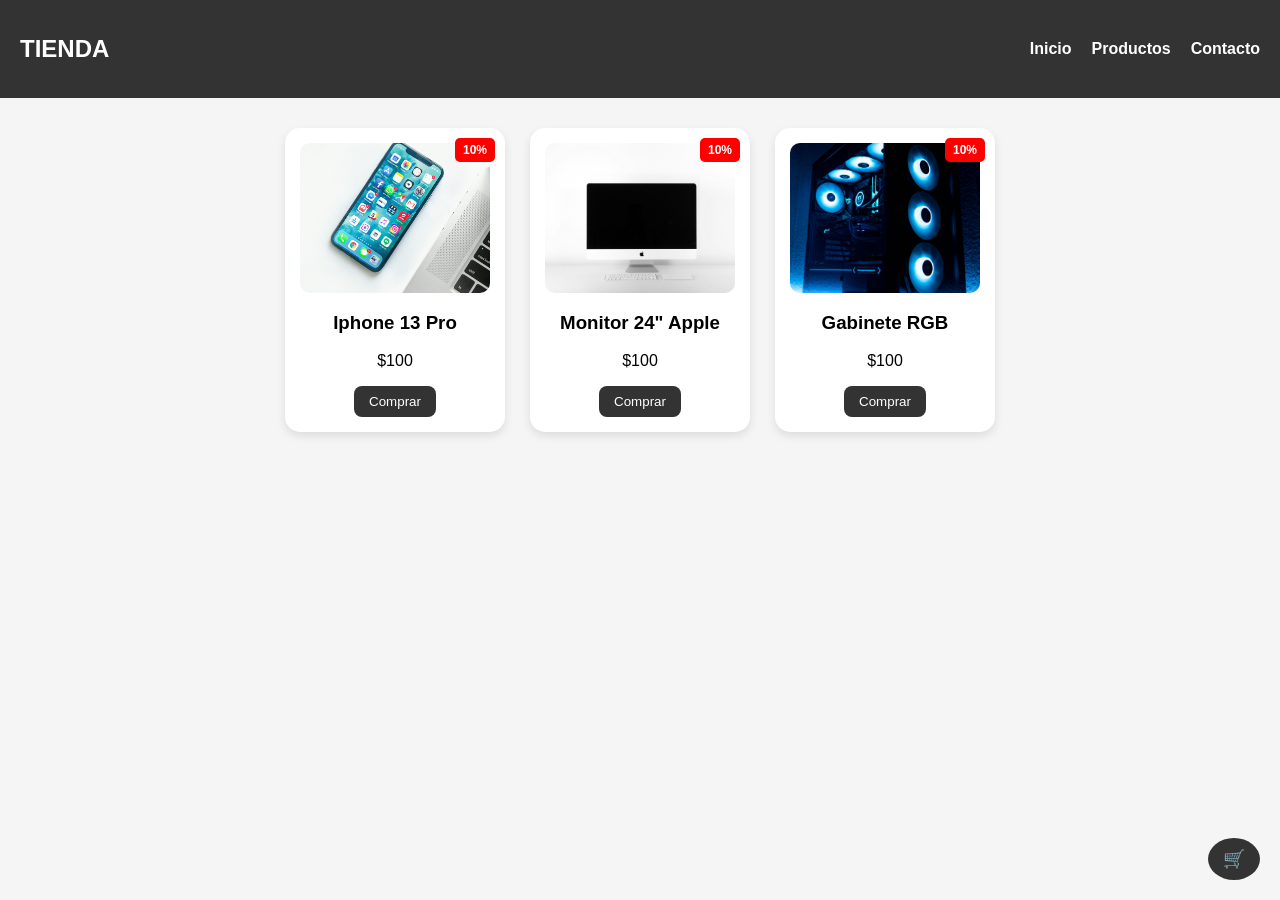
==== index.html @ 05bfef4b "Primer commit" ====
<!DOCTYPE html>
<html lang="es">
<head>
    <meta charset="UTF-8">
    <meta name="viewport" content="width=device-width, initial-scale=1.0">
    <title>TIENDA</title>
    <link rel="stylesheet" href="style.css">
</head>
<body>

<header class="nav">
    <h2>TIENDA</h2>
    <nav>
        <a href="#">Inicio</a>
        <a href="#">Productos</a>
        <a href="#">Contacto</a>
    </nav>
</header>

<main class="productos">

    <div class="card">
        <span class="etiqueta">10%</span>
        <img src="img/photo-1511707171634-5f897ff02aa9.jpg" alt="celular">
        <h3>Iphone 13 Pro </h3>
        <p>$100</p>
        <button>Comprar</button>
    </div>

    <div class="card">
        <span class="etiqueta">10%</span>
        <img src="img/photo-1527443224154-c4a3942d3acf.jpg" alt="monitor">
        <h3>Monitor 24" Apple </h3>
        <p>$100</p>
        <button>Comprar</button>
    </div>

    <div class="card">
        <span class="etiqueta">10%</span>
        <img src="img/photo-1587202372775-e229f172b9d7.jpg" alt="gabinete">
        <h3>Gabinete RGB </h3>
        <p>$100</p>
        <button>Comprar</button>
    </div>

</main>

<button class="flotante">🛒</button>

</body>
</html>
---- style.css ----
body{
    font-family: Arial, Helvetica, sans-serif;
    margin: 0;
    background-color: #f5f5f5;
}

*{
    box-sizing: border-box;
}

/* NAV */
.nav{
    background-color: #333;
    color: white;
    display: flex;
    justify-content: space-between;
    align-items: center;
    padding: 15px 20px;
}

.nav nav{
    display: flex;
    gap: 20px;
}

.nav a{
    color: white;
    text-decoration: none;
    font-weight: bold;
}

/* CONTENEDOR PRODUCTOS */
.productos{
    display: flex;
    justify-content: center;
    flex-wrap: wrap;
    gap: 25px;
    padding: 30px;
}

/* TARJETAS */
.card{
    position: relative;
    width: 220px;
    background-color: white;
    border-radius: 15px; /* 🔥 bordes redondeados */
    box-shadow: 0 4px 10px rgba(0,0,0,0.1); /* 🔥 mejor que borde feo */
    padding: 15px;
    text-align: center;
    overflow: hidden;
    transition: transform 0.2s;
}

.card:hover{
    transform: scale(1.05);
}

/* IMAGEN */
.card img{
    width: 100%;
    height: 150px;
    object-fit: cover;
    display: block;
    margin-bottom: 10px;
    border-radius: 10px;
}

/* ETIQUETA */
.etiqueta{
    position: absolute;
    top: 10px;
    right: 10px;
    background-color: red;
    color: white;
    padding: 5px 8px;
    font-size: 12px;
    font-weight: bold;
    border-radius: 5px;
}

/* BOTON */
button{
    background-color: #333;
    color: white;
    border: none;
    padding: 8px 15px;
    border-radius: 8px;
    cursor: pointer;
}

button:hover{
    background-color: #05e2cf;
}

/* BOTON FLOTANTE CARRITO  */
.flotante{
    position: fixed;
    bottom: 20px;
    right: 20px;
    background-color: #333;
    color: rgb(3, 3, 3);
    border: none;
    padding: 10px 15px;
    border-radius: 50%;
    font-size: 18px;
    cursor: pointer;
}
/* HOVER efecto (inicio, producto y contacto).*/
.nav a:hover{
    color: #00fff7;
}
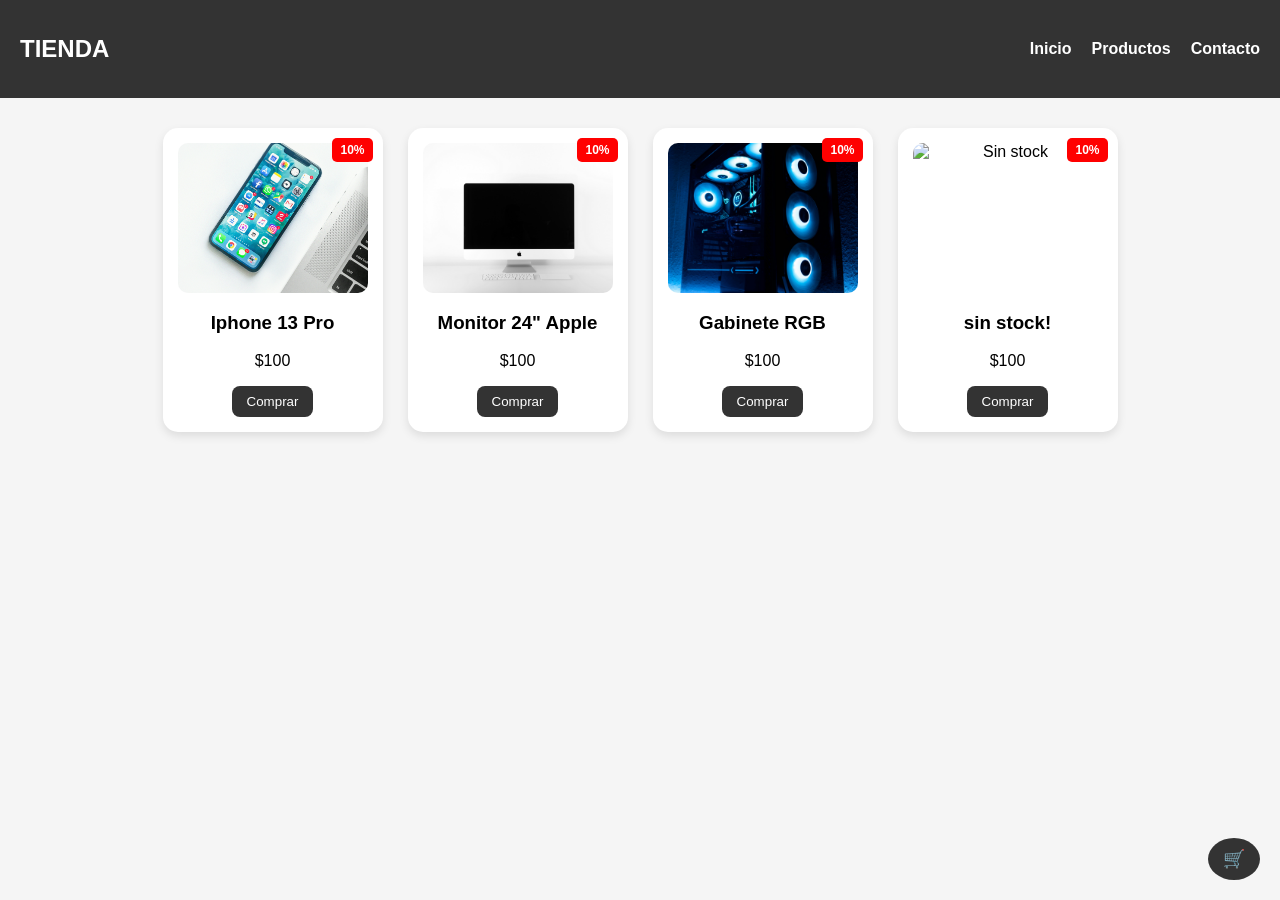
==== commit cadf3321: "Feat: Pagina-CSS base" ====
--- a/index.html
+++ b/index.html
@@ -42,7 +42,13 @@
         <p>$100</p>
         <button>Comprar</button>
     </div>
-
+    <div class="card">
+        <span class="etiqueta">10%</span>
+        <img src="" alt="Sin stock">
+        <h3>sin stock! </h3>
+        <p>$100</p>
+        <button>Comprar</button>
+    </div>
 </main>
 
 <button class="flotante">🛒</button>
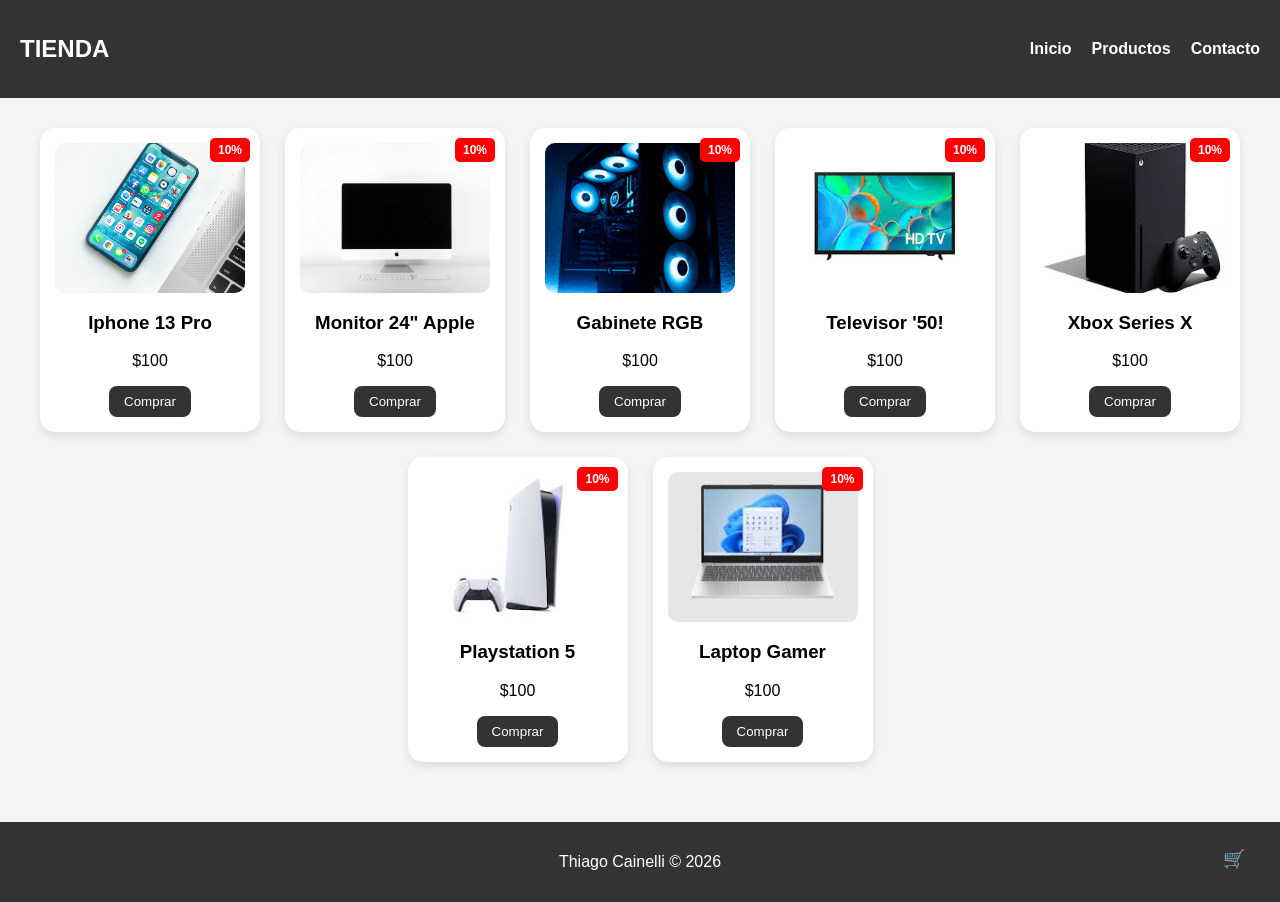
==== commit db6bd32e: "feat: "Se agregaron nuevas publicaciones de ejemplo como tambien un footer de copyright" Co-authored" ====
--- a/index.html
+++ b/index.html
@@ -44,13 +44,42 @@
     </div>
     <div class="card">
         <span class="etiqueta">10%</span>
-        <img src="" alt="Sin stock">
-        <h3>sin stock! </h3>
+        <img src="img/images.jpg" alt="Televisor">
+        <h3>Televisor '50! </h3>
         <p>$100</p>
         <button>Comprar</button>
     </div>
+    </div>
+    <div class="card">
+        <span class="etiqueta">10%</span>
+        <img src="img/xbox.jpg" alt="Xbox Series X">
+        <h3>Xbox Series X </h3>
+        <p>$100</p>
+        <button>Comprar</button>
+    </div>
+
+    </div>
+        <div class="card">
+            <span class="etiqueta">10%</span>
+            <img src="img/ps5.jpg" alt="Playstation 5">
+            <h3>Playstation 5 </h3>
+            <p>$100</p>
+            <button>Comprar</button>
+ </div>
+
+    <div class="card">
+        <span class="etiqueta">10%</span>
+        <img src="img/laptop.jpg" alt="Laptop">
+        <h3>Laptop Gamer </h3>
+        <p>$100</p>
+        <button>Comprar</button>
+
+    </div>
 </main>
 
+<div class ="footer">
+    <p>Thiago Cainelli © 2026</p>
+ </div>
 <button class="flotante">🛒</button>
 
 </body>
--- a/style.css
+++ b/style.css
@@ -109,3 +109,11 @@
 .nav a:hover{
     color: #00fff7;
 }
+
+.footer{
+    background-color: #333;
+    color: white;
+    text-align: center;
+    padding: 15px 0;
+    margin-top: 30px;
+}
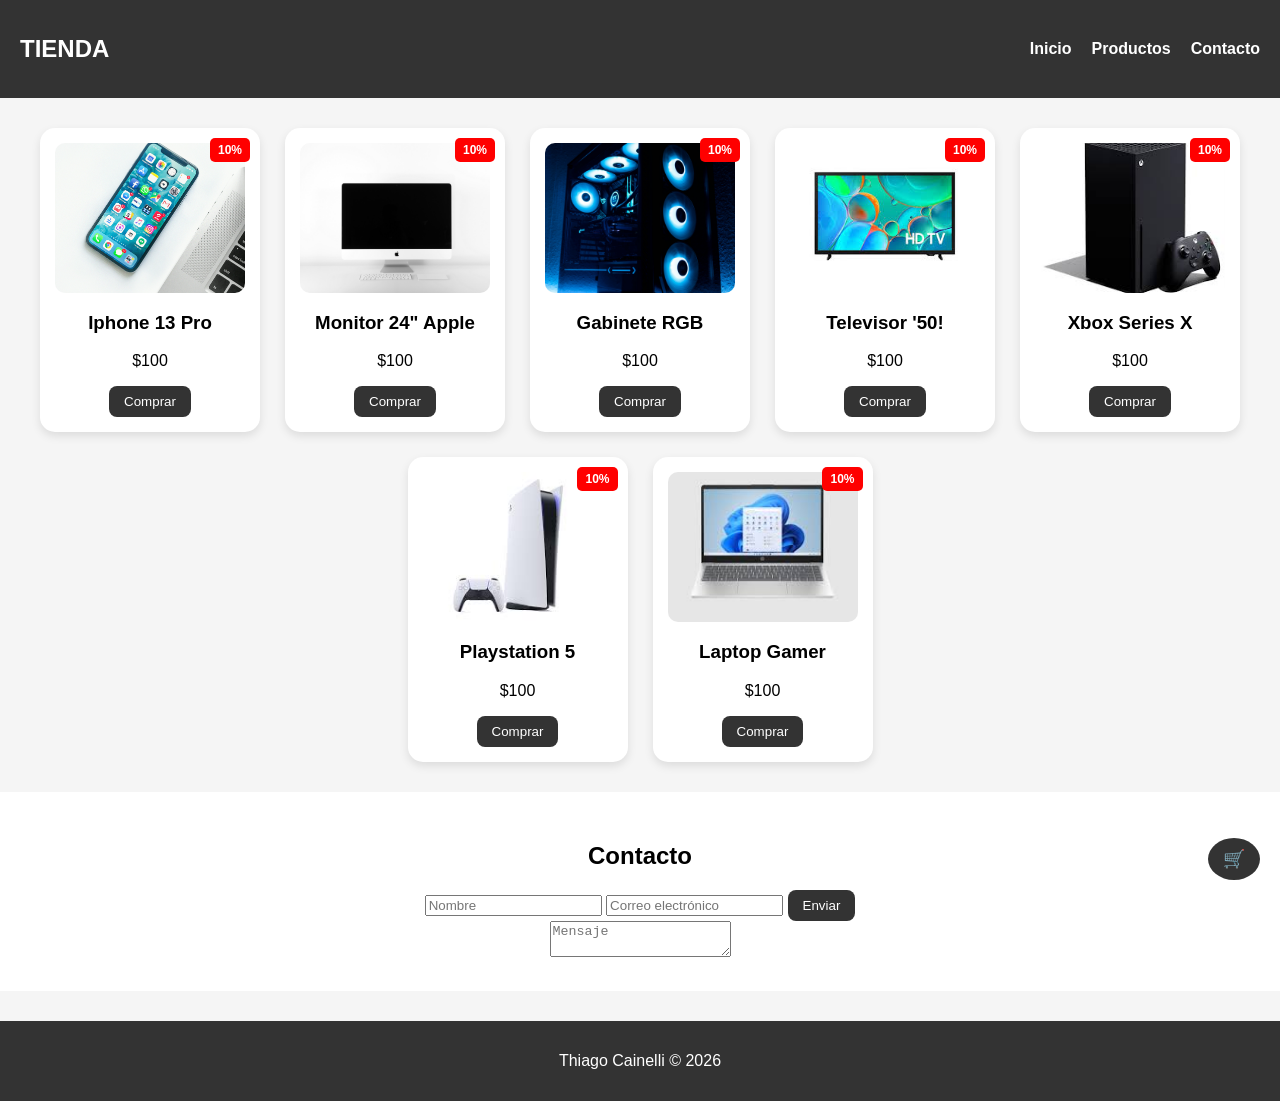
==== commit 09fab789: "feat: "Se fixearon y se agregaron apartados para la pagina" Co-authored-by: Copilot <copilot@github." ====
--- a/index.html
+++ b/index.html
@@ -13,7 +13,7 @@
     <nav>
         <a href="#">Inicio</a>
         <a href="#">Productos</a>
-        <a href="#">Contacto</a>
+        <a href="#contacto">Contacto</a>
     </nav>
 </header>
 
@@ -42,6 +42,7 @@
         <p>$100</p>
         <button>Comprar</button>
     </div>
+
     <div class="card">
         <span class="etiqueta">10%</span>
         <img src="img/images.jpg" alt="Televisor">
@@ -49,7 +50,8 @@
         <p>$100</p>
         <button>Comprar</button>
     </div>
-    </div>
+
+    
     <div class="card">
         <span class="etiqueta">10%</span>
         <img src="img/xbox.jpg" alt="Xbox Series X">
@@ -58,29 +60,46 @@
         <button>Comprar</button>
     </div>
 
+    
+    <div class="card">
+     <span class="etiqueta">10%</span>
+     <img src="img/ps5.jpg" alt="Playstation 5">
+     <h3>Playstation 5 </h3>
+     <p>$100</p>
+     <button>Comprar</button>
     </div>
-        <div class="card">
+
+    <div class="card">
             <span class="etiqueta">10%</span>
-            <img src="img/ps5.jpg" alt="Playstation 5">
-            <h3>Playstation 5 </h3>
+            <img src="img/laptop.jpg" alt="Laptop">
+            <h3>Laptop Gamer </h3>
             <p>$100</p>
             <button>Comprar</button>
- </div>
+    </div>
 
-    <div class="card">
-        <span class="etiqueta">10%</span>
-        <img src="img/laptop.jpg" alt="Laptop">
-        <h3>Laptop Gamer </h3>
-        <p>$100</p>
-        <button>Comprar</button>
-
-    </div>
 </main>
 
-<div class ="footer">
-    <p>Thiago Cainelli © 2026</p>
- </div>
+<div class="seccion-contacto">
+    <!-- Seccion contacto -->
+    <section id = "contacto">
+            <h2>Contacto</h2>
+            <form>
+                <input type="text" placeholder="Nombre" required>
+                <input type="email" placeholder="Correo electrónico" required>
+                <button type="submit">Enviar</button>
+            </form>
+            <textarea placeholder="Mensaje" required></textarea>
+        </section>
+</div>
+
+    <div class ="footer">
+        <p>Thiago Cainelli © 2026</p>
+    </div>
+
+
 <button class="flotante">🛒</button>
+
+
 
 </body>
 </html>
--- a/style.css
+++ b/style.css
@@ -116,4 +116,10 @@
     text-align: center;
     padding: 15px 0;
     margin-top: 30px;
+}
+
+.seccion-contacto{
+    background-color: #fff;
+    padding: 30px;
+    text-align: center;
 }
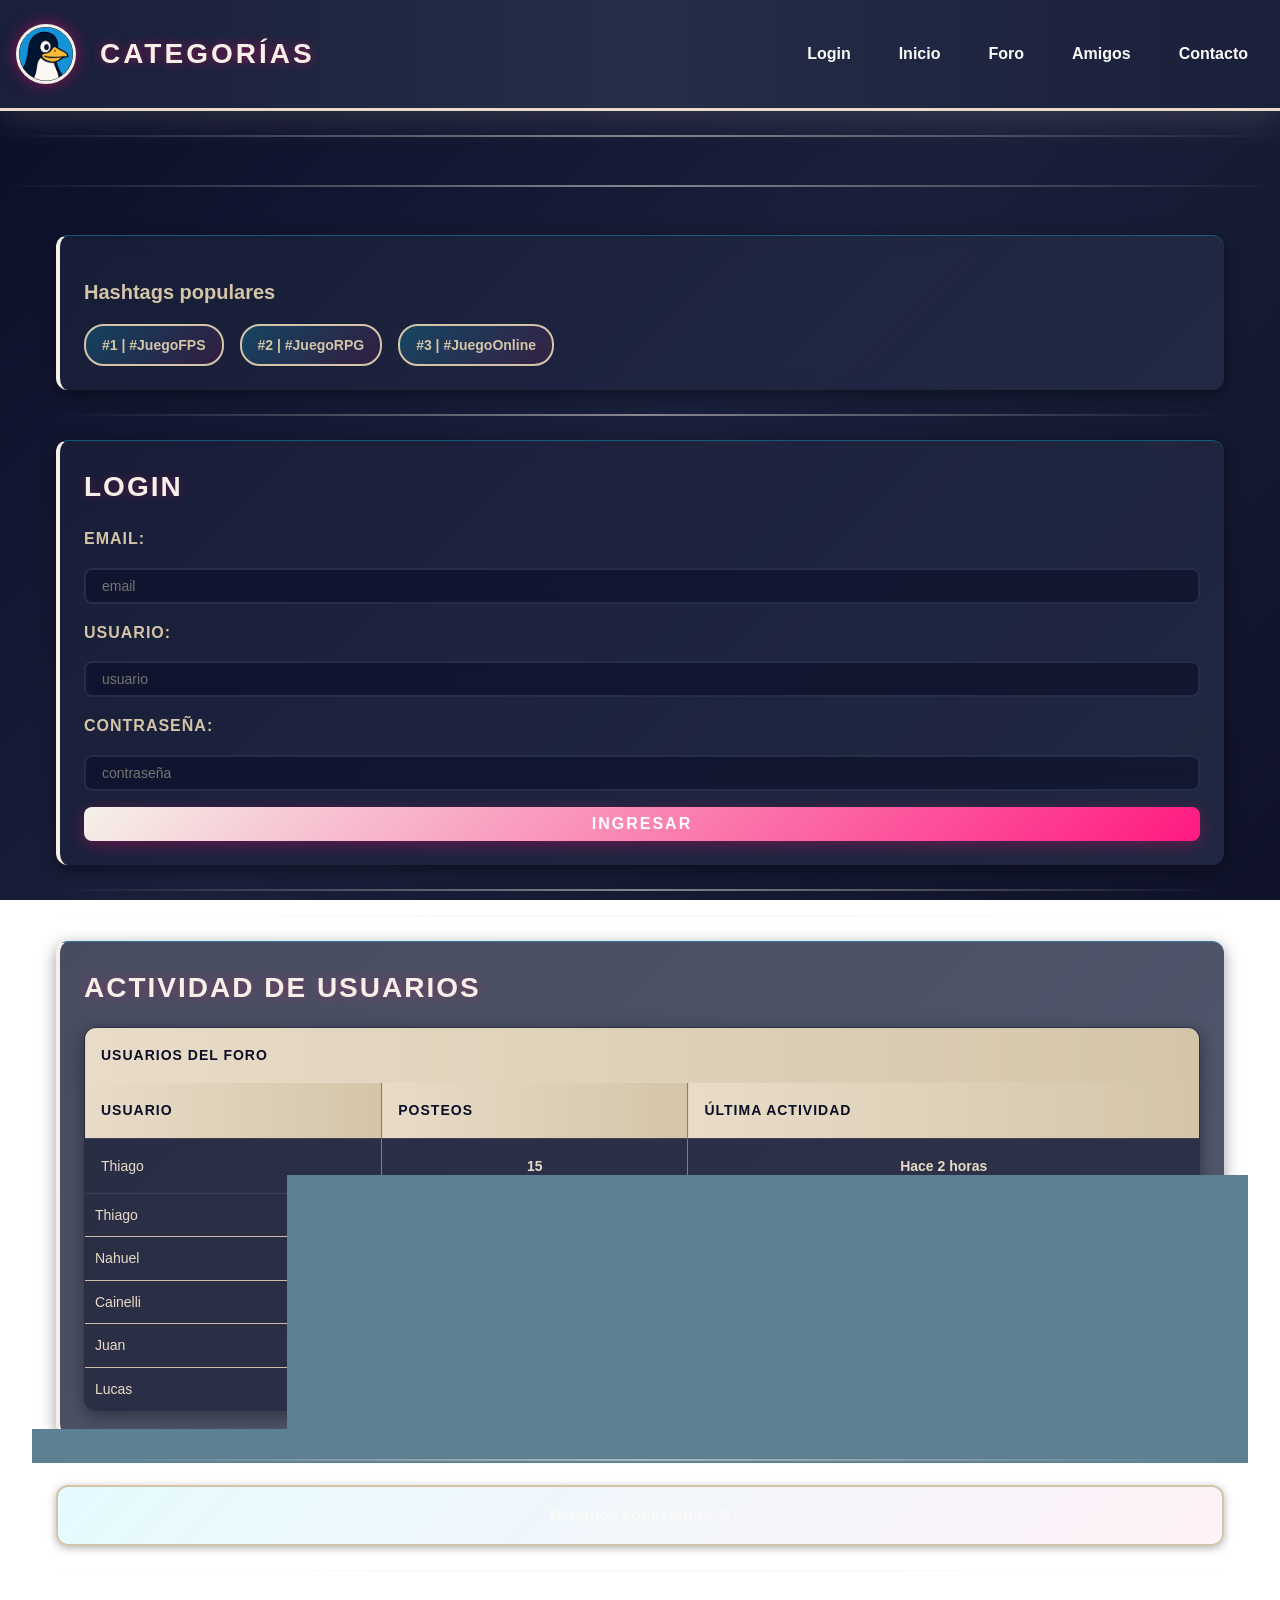
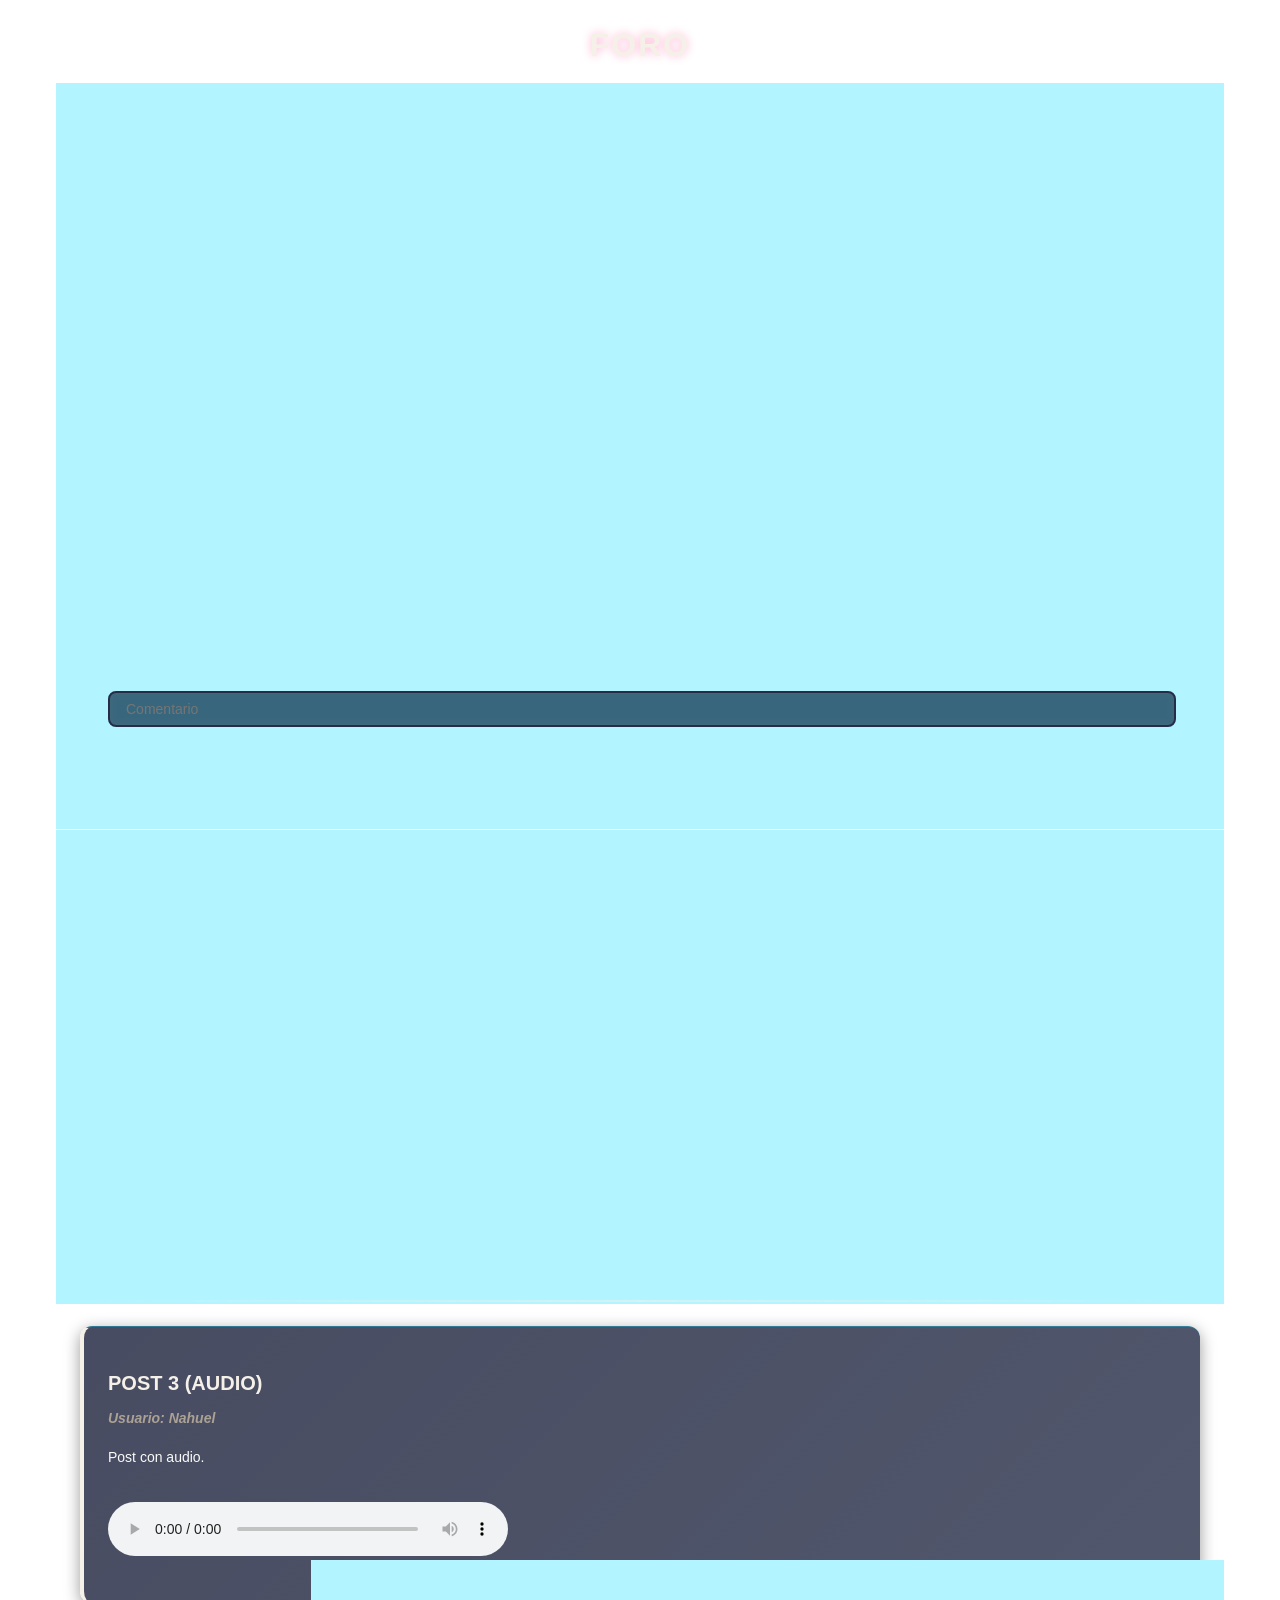
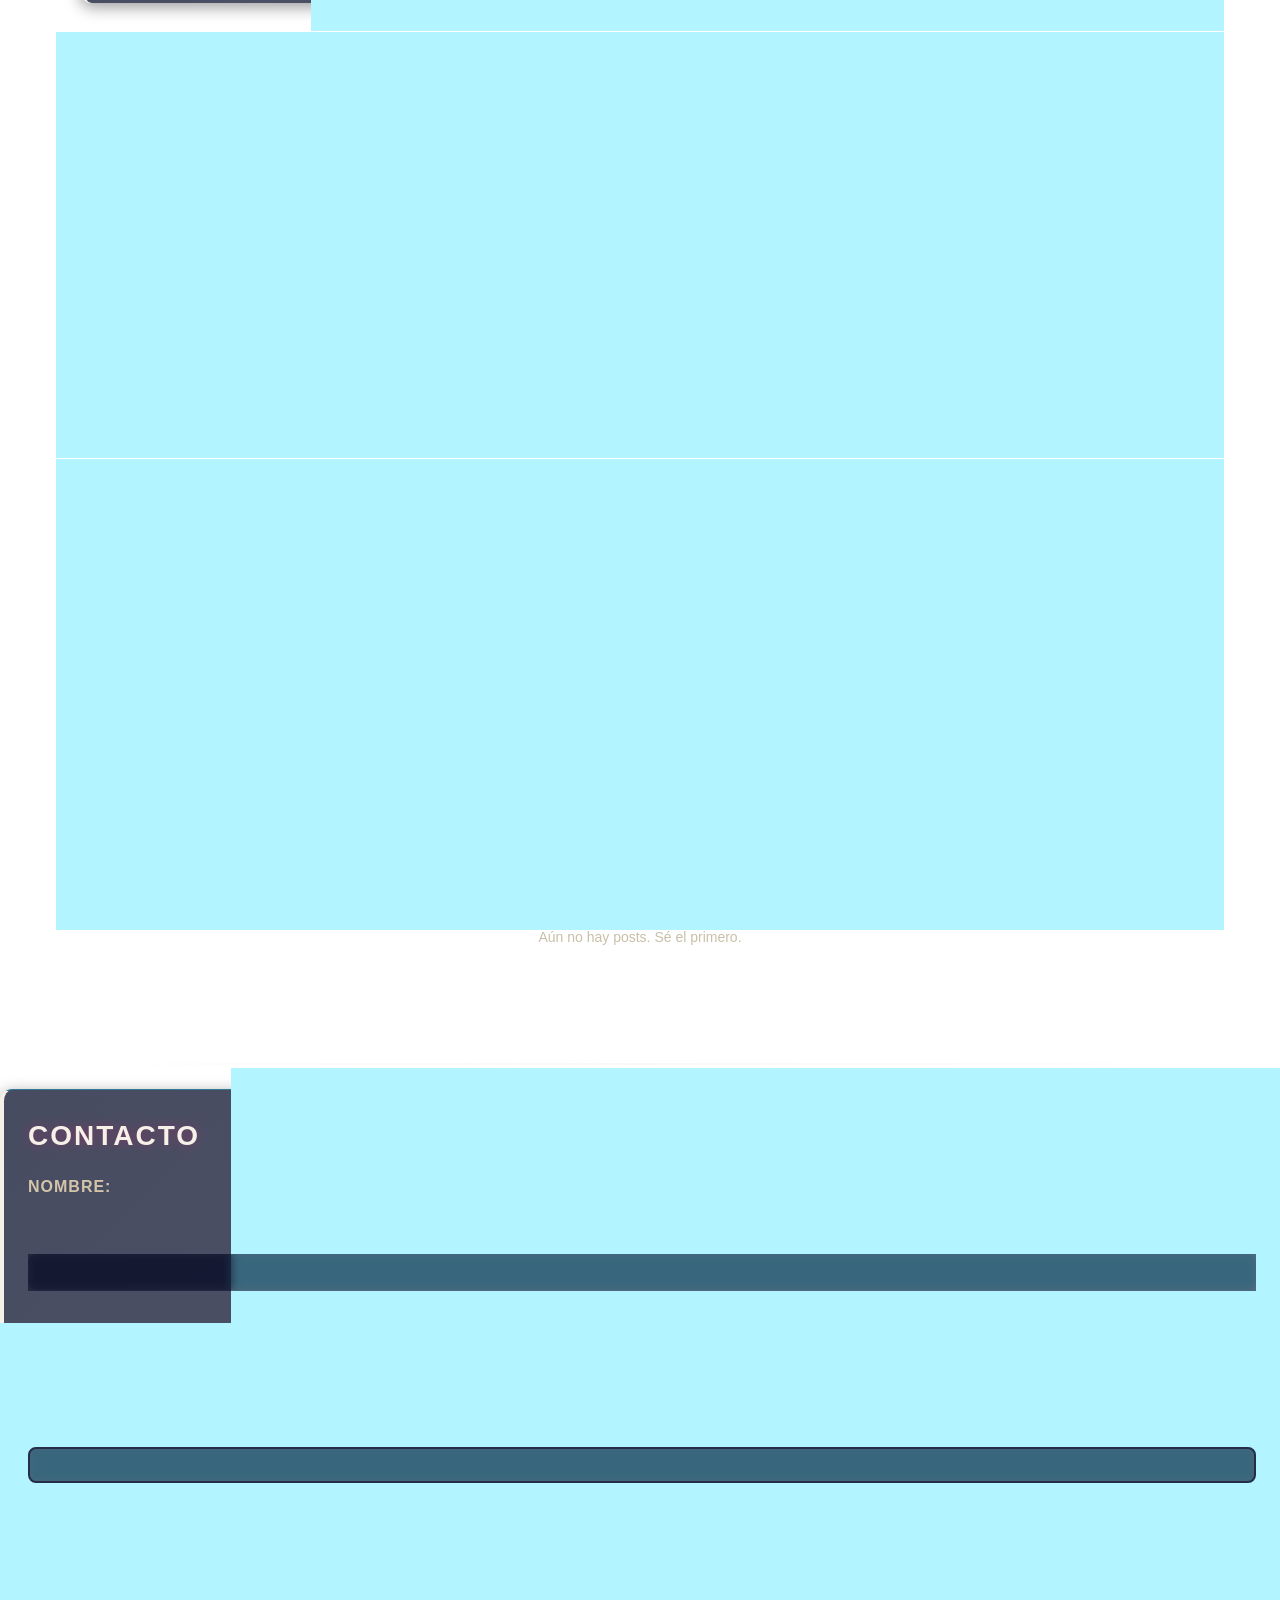
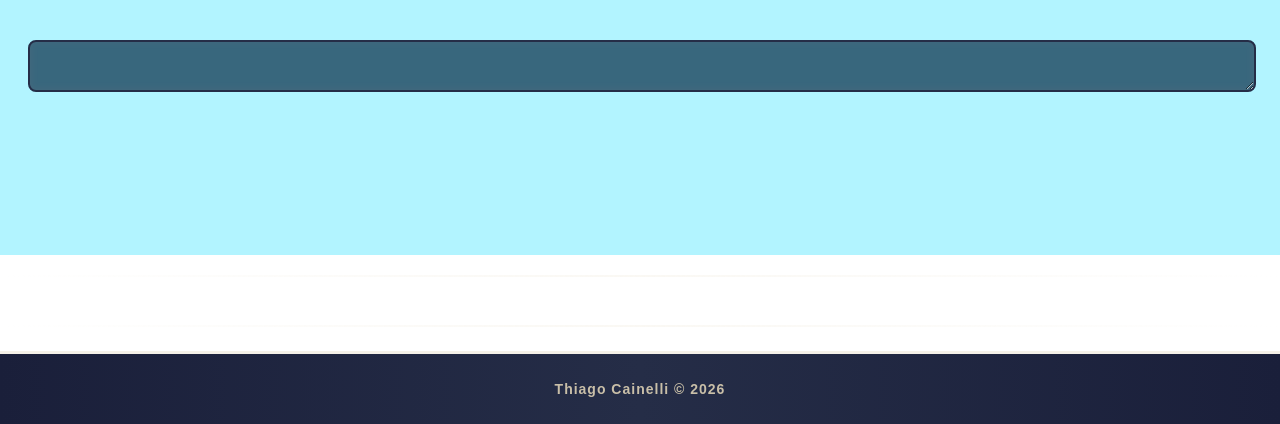
==== commit 884bd393: "feat: "Crear sistema de JS completo para foro gaming"" ====
--- a/index.html
+++ b/index.html
@@ -1,105 +1,272 @@
 <!DOCTYPE html>
 <html lang="es">
+
 <head>
+    <!-- ===== CONFIGURACIÓN BÁSICA ===== -->
     <meta charset="UTF-8">
     <meta name="viewport" content="width=device-width, initial-scale=1.0">
-    <title>TIENDA</title>
+    <title>Foro Gaming</title>
+
+    <!-- ===== FAVICON ===== -->
+    <link rel="icon" href="https://www.google.com/s2/favicons?domain=linux.org&sz=64">
+    
+    <!-- ===== ESTILOS CSS ===== -->
     <link rel="stylesheet" href="style.css">
 </head>
+
 <body>
 
-<header class="nav">
-    <h2>TIENDA</h2>
+<!-- ===== HEADER / ENCABEZADO ===== -->
+<header>
+
+    <!-- Logo -->
+    <img src="img/faviconV2.png" alt="Logo Foro Gaming" width="50">
+
+    <!-- Título principal -->
+    <h1>Categorías</h1>
+
+    <!-- Menú de navegación -->
     <nav>
-        <a href="#">Inicio</a>
-        <a href="#">Productos</a>
+        <a href="#login">Login</a>
+        <a href="#inicio">Inicio</a>
+        <a href="#foro">Foro</a>
+        <a href="#amigos">Amigos</a>
         <a href="#contacto">Contacto</a>
     </nav>
+
 </header>
 
-<main class="productos">
-
-    <div class="card">
-        <span class="etiqueta">10%</span>
-        <img src="img/photo-1511707171634-5f897ff02aa9.jpg" alt="celular">
-        <h3>Iphone 13 Pro </h3>
-        <p>$100</p>
-        <button>Comprar</button>
-    </div>
-
-    <div class="card">
-        <span class="etiqueta">10%</span>
-        <img src="img/photo-1527443224154-c4a3942d3acf.jpg" alt="monitor">
-        <h3>Monitor 24" Apple </h3>
-        <p>$100</p>
-        <button>Comprar</button>
-    </div>
-
-    <div class="card">
-        <span class="etiqueta">10%</span>
-        <img src="img/photo-1587202372775-e229f172b9d7.jpg" alt="gabinete">
-        <h3>Gabinete RGB </h3>
-        <p>$100</p>
-        <button>Comprar</button>
-    </div>
-
-    <div class="card">
-        <span class="etiqueta">10%</span>
-        <img src="img/images.jpg" alt="Televisor">
-        <h3>Televisor '50! </h3>
-        <p>$100</p>
-        <button>Comprar</button>
-    </div>
-
-    
-    <div class="card">
-        <span class="etiqueta">10%</span>
-        <img src="img/xbox.jpg" alt="Xbox Series X">
-        <h3>Xbox Series X </h3>
-        <p>$100</p>
-        <button>Comprar</button>
-    </div>
-
-    
-    <div class="card">
-     <span class="etiqueta">10%</span>
-     <img src="img/ps5.jpg" alt="Playstation 5">
-     <h3>Playstation 5 </h3>
-     <p>$100</p>
-     <button>Comprar</button>
-    </div>
-
-    <div class="card">
-            <span class="etiqueta">10%</span>
-            <img src="img/laptop.jpg" alt="Laptop">
-            <h3>Laptop Gamer </h3>
-            <p>$100</p>
-            <button>Comprar</button>
-    </div>
+<hr>
+<hr>
+
+<!-- ===== CONTENIDO PRINCIPAL ===== -->
+<main>
+
+    <!-- ===== LISTA DE HASHTAGS ===== -->
+    <section>
+        <h3>Hashtags populares</h3>
+        <ul>
+            <li>#1 | #JuegoFPS</li>
+            <li>#2 | #JuegoRPG</li>
+            <li>#3 | #JuegoOnline</li>
+        </ul>
+    </section>
+
+    <hr>
+
+    <!-- ===== SECCIÓN LOGIN ===== -->
+    <!-- [LOGIN] Formulario de autenticación de usuarios -->
+    <!-- El JS maneja: validación, almacenamiento de sesión, mostrar/ocultar según estado -->
+    <section id="login">
+        <h2>Login</h2>
+
+        <form>
+            <label for="email">Email:</label>
+            <input id="email" type="email" required placeholder="email">
+
+            <label for="usuario">Usuario:</label>
+            <input id="usuario" type="text" required placeholder="usuario">
+
+            <label for="password">Contraseña:</label>
+            <input id="password" type="password" required placeholder="contraseña">
+
+            <input type="submit" value="Ingresar">
+        </form>
+    </section>
+
+    <hr>
+
+    <!-- ===== SECCIÓN INICIO ===== -->
+    <!-- [INICIO] Panel del usuario autenticado -->
+    <!-- El JS maneja: crear publicaciones, mostrar datos del usuario, logout -->
+    <section id="inicio">
+        <h2>Inicio</h2>
+        <p>Visitá las últimas noticias del gaming:</p>
+
+        <!-- Enlace externo -->
+        <a href="https://www.ign.com" target="_blank">Ir a noticias</a>
+
+        <hr>
+
+        <h3>Crear publicación</h3>
+
+        <form>
+            <label for="post">Escribí tu publicación:</label><br>
+            <textarea id="post" rows="4" cols="40" placeholder="¿Qué estás pensando?"></textarea><br><br>
+            <input type="submit" value="Publicar">
+        </form>
+    </section>
+
+    <hr>
+
+    <!-- ===== SECCIÓN AMIGOS (TABLA) ===== -->
+    <!-- [AMIGOS] Tabla de usuarios activos del foro -->
+    <!-- El JS renderiza dinámicamente la tabla con datos de usuarios almacenados -->
+    <section id="amigos">
+        <h2>Actividad de usuarios</h2>
+
+        <table border="1">
+            <tr>
+                <th colspan="3">Usuarios del foro</th>
+            </tr>
+            <tr>
+                <th>Usuario</th>
+                <th>Posteos</th>
+                <th>Última actividad</th>
+            </tr>
+            <tr>
+                <td>Thiago</td>
+                <td>15</td>
+                <td>Hace 2 horas</td>
+            </tr>
+            <tr>
+                <td>Nahuel</td>
+                <td>8</td>
+                <td>Hace 1 día</td>
+            </tr>
+            <tr>
+                <td>Cainelli</td>
+                <td>23</td>
+                <td>Hace 5 minutos</td>
+            </tr>
+            <tr>
+                <td>Juan</td>
+                <td>3</td>
+                <td>Hace 5 minutos</td>
+            </tr>
+            <tr>
+                <td>Lucas</td>
+                <td>12</td>
+                <td>Hace 3 horas</td>
+             </tr>
+        </table>
+    </section>
+
+    <hr>
+
+    <!-- ===== ASIDE (INFO EXTRA) ===== -->
+    <aside>
+        <p>Usuarios conectados: 5</p>
+    </aside>
+
+    <hr>
+
+    <!-- ===== SECCIÓN FORO ===== -->
+    <!-- [FORO] Feed dinámico de publicaciones -->
+    <!-- El JS renderiza posts dinámicamente con sistema de likes, dislikes y comentarios -->
+    <!-- Los posts estáticos abajo son solo referencia visual y serán reemplazados -->
+    <section id="foro">
+        <h2>Foro</h2>
+
+        <!-- POSTS DINÁMICOS: El JS los genera automáticamente desde localStorage -->
+        <!-- ===== POST 1 ===== -->
+        <article>
+            <h3>Post 1 (imagen)</h3>
+            <h4>Usuario: Juan</h4>
+            <p>Jugando una partida online! #JuegoOnline</p>
+
+            <img src="img/fortnite.jpg" alt="Juego Fortnite" width="250"><br><br>
+
+            <button>👍</button>
+            <button>👎</button><br><br>
+
+            <form>
+                <label>Comentar:</label>
+                <input type="text" placeholder="Comentario">
+                <input type="submit" value="Enviar">
+            </form>
+        </article>
+
+        <hr>
+
+        <!-- POST 2 -->
+        <article>
+            <h3>Post 2 (video)</h3>
+            <h4>Usuario: Cainelli</h4>
+            <p>Post con video.</p>
+
+            <video width="250" controls>
+                <source src="https://www.w3schools.com/html/mov_bbb.mp4">
+            </video>
+        </article>
+
+        <hr>
+
+        <!-- POST 3 -->
+        <article>
+            <h3>Post 3 (audio)</h3>
+            <h4>Usuario: Nahuel</h4>
+            <p>Post con audio.</p>
+
+            <audio controls>
+                <source src="https://www.w3schools.com/html/horse.mp3">
+            </audio>
+        </article>
+
+        <hr>
+
+        <!-- POST 4 -->
+        <article>
+            <h3>Post 4 (YouTube)</h3>
+            <h4>Usuario: Thiago</h4>
+            <p>Mira este nuevo video, para saber cual es el mejor #JuegoFPS ! .</p>
+
+            <iframe width="300" height="200"
+                src="https://www.youtube.com/embed/ioGCCiRB9xM"
+                allowfullscreen>
+            </iframe>
+        </article>
+
+        <hr>
+
+        <!-- POST 5 (DOCUMENTO PDF) -->
+        <article>
+            <h3>Post 5 (documento)</h3>
+            <h4>Usuario: Lucas</h4>
+             <p>Les dejo una guía en PDF sobre estrategias en juegos RPG #JuegoRPG</p>
+
+            <a href="docs/Guía RPG.pdf" target="_blank">📄 Ver documento y descargar.</a><br><br>
+
+            <iframe src="docs/Guía RPG.pdf" width="300" height="200"></iframe>
+        </article>
+
+    </section>
 
 </main>
 
-<div class="seccion-contacto">
-    <!-- Seccion contacto -->
-    <section id = "contacto">
-            <h2>Contacto</h2>
-            <form>
-                <input type="text" placeholder="Nombre" required>
-                <input type="email" placeholder="Correo electrónico" required>
-                <button type="submit">Enviar</button>
-            </form>
-            <textarea placeholder="Mensaje" required></textarea>
-        </section>
-</div>
-
-    <div class ="footer">
-        <p>Thiago Cainelli © 2026</p>
-    </div>
-
-
-<button class="flotante">🛒</button>
-
-
+<hr>
+
+<!-- ===== SECCIÓN CONTACTO ===== -->
+<!-- [CONTACTO] Formulario de contacto con el equipo del foro -->
+<!-- El JS puede extender esta sección con validación y envío de datos -->
+<section id="contacto">
+    <h2>Contacto</h2>
+
+    <form>
+        <label for="nombre">Nombre:</label><br>
+        <input id="nombre" type="text" required><br><br>
+
+        <label for="email2">Email:</label><br>
+        <input id="email2" type="email" required><br><br>
+
+        <label for="mensaje">Mensaje:</label><br>
+        <textarea id="mensaje" required></textarea><br><br>
+
+        <input type="submit" value="Enviar">
+    </form>
+</section>
+
+<hr>
+<hr>
+
+<!-- ===== FOOTER ===== -->
+<footer>
+    <p>Thiago Cainelli © 2026</p>
+</footer>
+
+<!-- ===== SCRIPTS ===== -->
+<!-- Carga el sistema interactivo del foro -->
+<script src="script.js"></script>
 
 </body>
-</html>+</html>
--- a/style.css
+++ b/style.css
@@ -1,125 +1,696 @@
-body{
-    font-family: Arial, Helvetica, sans-serif;
+/* ===== VARIABLES CSS ===== */
+:root {
+    /* Colores principales - Paleta Premium */
+    --primary-color: #0a0e27;
+    --secondary-color: #1a1f3a;
+    --tertiary-color: #252d47;
+    --accent-color: #f5f1e8;
+    --accent-secondary: #d4c5a9;
+    --accent-tertiary: #e8dcc8;
+    --text-color: #fafaf8;
+    --text-light: #c9bfa8;
+    --text-dark: #4a4a4a;
+    --success-color: #c9bfa8;
+    
+    /* Tipografía */
+    --font-main: 'Segoe UI', Tahoma, Geneva, Verdana, sans-serif;
+    --font-size-base: 14px;
+    --font-size-lg: 16px;
+    --font-size-xl: 20px;
+    --font-size-2xl: 28px;
+    
+    /* Espaciado */
+    --spacing-xs: 4px;
+    --spacing-sm: 8px;
+    --spacing-md: 16px;
+    --spacing-lg: 24px;
+    --spacing-xl: 32px;
+    
+    /* Sombras y efectos */
+    --shadow-sm: 0 2px 8px rgba(0, 0, 0, 0.3);
+    --shadow-md: 0 4px 16px rgba(0, 0, 0, 0.4);
+    --shadow-lg: 0 8px 32px rgba(232, 220, 200, 0.15);
+}
+
+/* ===== RESET GLOBAL ===== */
+* {
     margin: 0;
-    background-color: #f5f5f5;
-}
-
-*{
+    padding: 0;
     box-sizing: border-box;
 }
 
-/* NAV */
-.nav{
-    background-color: #333;
-    color: white;
+html {
+    scroll-behavior: smooth;
+}
+
+body {
+    background: linear-gradient(135deg, #0a0e27 0%, #1a1f3a 50%, #0f1228 100%);
+    background-attachment: fixed;
+    color: var(--text-color);
+    font-family: var(--font-main);
+    font-size: var(--font-size-base);
+    line-height: 1.6;
+    min-height: 100vh;
     display: flex;
+    flex-direction: column;
+}
+
+/* ===== HEADER / ENCABEZADO ===== */
+header {
+    background: linear-gradient(90deg, #1a1f3a 0%, #252d47 50%, #1a1f3a 100%);
+    border-bottom: 3px solid var(--accent-tertiary);
+    padding: var(--spacing-lg) var(--spacing-md);
+    display: flex;
+    align-items: center;
     justify-content: space-between;
-    align-items: center;
-    padding: 15px 20px;
-}
-
-.nav nav{
+    gap: var(--spacing-lg);
+    flex-wrap: wrap;
+    box-shadow: var(--shadow-lg);
+    position: sticky;
+    top: 0;
+    z-index: 1000;
+}
+
+header img {
+    width: 60px;
+    height: 60px;
+    border-radius: 50%;
+    border: 3px solid var(--accent-color);
+    transition: all 0.3s cubic-bezier(0.25, 0.46, 0.45, 0.94);
+    box-shadow: 0 0 15px rgba(255, 0, 110, 0.5);
+}
+
+header img:hover {
+    transform: scale(1.15) rotate(10deg);
+    box-shadow: 0 0 25px rgba(255, 0, 110, 0.8);
+}
+
+header h1 {
+    font-size: var(--font-size-2xl);
+    color: var(--accent-color);
+    text-transform: uppercase;
+    letter-spacing: 3px;
+    flex: 1;
+    min-width: 200px;
+    font-weight: 900;
+    text-shadow: 0 0 10px rgba(255, 0, 110, 0.5);
+}
+
+/* ===== NAVEGACIÓN ===== */
+nav {
     display: flex;
-    gap: 20px;
-}
-
-.nav a{
-    color: white;
+    gap: var(--spacing-md);
+    flex-wrap: wrap;
+    justify-content: flex-end;
+}
+
+nav a {
+    color: var(--text-color);
     text-decoration: none;
-    font-weight: bold;
-}
-
-/* CONTENEDOR PRODUCTOS */
-.productos{
+    font-weight: 700;
+    padding: var(--spacing-sm) var(--spacing-md);
+    border-radius: 5px;
+    transition: all 0.3s ease;
+    position: relative;
+    overflow: hidden;
+    font-size: var(--font-size-lg);
+}
+
+nav a::before {
+    content: '';
+    position: absolute;
+    bottom: 0;
+    left: -100%;
+    width: 100%;
+    height: 3px;
+    background: linear-gradient(90deg, var(--accent-color), var(--accent-secondary));
+    transition: left 0.3s ease;
+}
+
+nav a:hover::before {
+    left: 0;
+}
+
+nav a:hover {
+    color: var(--accent-color);
+    transform: translateY(-2px);
+}
+
+/* ===== LÍNEAS SEPARADORAS ===== */
+hr {
+    border: none;
+    height: 2px;
+    background: linear-gradient(90deg, transparent, var(--accent-color), transparent);
+    margin: var(--spacing-lg) 0;
+    opacity: 0.5;
+}
+
+/* ===== CONTENIDO PRINCIPAL ===== */
+main {
+    flex: 1;
+    max-width: 1200px;
+    width: 100%;
+    margin: 0 auto;
+    padding: var(--spacing-lg) var(--spacing-md);
+}
+
+/* ===== SECCIONES GENERALES ===== */
+section {
+    background: linear-gradient(135deg, rgba(26, 31, 58, 0.8), rgba(37, 45, 71, 0.8));
+    backdrop-filter: blur(10px);
+    padding: var(--spacing-lg);
+    border-radius: 12px;
+    margin-bottom: var(--spacing-lg);
+    border-left: 4px solid var(--accent-color);
+    box-shadow: var(--shadow-md);
+    transition: all 0.3s cubic-bezier(0.25, 0.46, 0.45, 0.94);
+    border-top: 1px solid rgba(0, 217, 255, 0.3);
+}
+
+section:hover {
+    transform: translateX(5px) translateY(-2px);
+    box-shadow: var(--shadow-lg);
+    background: linear-gradient(135deg, rgba(37, 45, 71, 0.9), rgba(26, 31, 58, 0.9));
+}
+
+section h2 {
+    color: var(--accent-color);
+    font-size: var(--font-size-2xl);
+    margin-bottom: var(--spacing-md);
+    text-transform: uppercase;
+    letter-spacing: 2px;
+    font-weight: 900;
+    text-shadow: 0 0 10px rgba(255, 0, 110, 0.3);
+}
+
+section h3 {
+    color: var(--accent-secondary);
+    font-size: var(--font-size-xl);
+    margin: var(--spacing-md) 0 var(--spacing-sm) 0;
+    font-weight: 800;
+}
+
+section h4 {
+    color: var(--text-light);
+    font-size: var(--font-size-base);
+    margin: var(--spacing-sm) 0;
+    font-style: italic;
+    opacity: 0.8;
+}
+
+section p {
+    color: var(--text-color);
+    line-height: 1.8;
+    margin-bottom: var(--spacing-md);
+}
+
+/* ===== LISTA DE HASHTAGS ===== */
+section:first-of-type ul {
+    list-style: none;
     display: flex;
-    justify-content: center;
     flex-wrap: wrap;
-    gap: 25px;
-    padding: 30px;
-}
-
-/* TARJETAS */
-.card{
-    position: relative;
-    width: 220px;
-    background-color: white;
-    border-radius: 15px; /* 🔥 bordes redondeados */
-    box-shadow: 0 4px 10px rgba(0,0,0,0.1); /* 🔥 mejor que borde feo */
-    padding: 15px;
-    text-align: center;
-    overflow: hidden;
-    transition: transform 0.2s;
-}
-
-.card:hover{
-    transform: scale(1.05);
-}
-
-/* IMAGEN */
-.card img{
-    width: 100%;
-    height: 150px;
-    object-fit: cover;
-    display: block;
-    margin-bottom: 10px;
-    border-radius: 10px;
-}
-
-/* ETIQUETA */
-.etiqueta{
-    position: absolute;
-    top: 10px;
-    right: 10px;
-    background-color: red;
-    color: white;
-    padding: 5px 8px;
-    font-size: 12px;
-    font-weight: bold;
-    border-radius: 5px;
-}
-
-/* BOTON */
-button{
-    background-color: #333;
+    gap: var(--spacing-md);
+    margin-top: var(--spacing-md);
+}
+
+section:first-of-type li {
+    background: linear-gradient(135deg, rgba(0, 217, 255, 0.2), rgba(255, 0, 110, 0.1));
+    padding: var(--spacing-sm) var(--spacing-md);
+    border-radius: 20px;
+    border: 2px solid var(--accent-secondary);
+    transition: all 0.3s ease;
+    cursor: pointer;
+    font-weight: 700;
+    color: var(--accent-secondary);
+}
+
+section:first-of-type li:hover {
+    background: linear-gradient(135deg, var(--accent-secondary), var(--accent-color));
+    color: var(--primary-color);
+    transform: scale(1.1) translateY(-3px);
+    box-shadow: 0 0 20px rgba(0, 217, 255, 0.5);
+}
+
+/* ===== FORMULARIOS ===== */
+form {
+    display: flex;
+    flex-direction: column;
+    gap: var(--spacing-md);
+    margin-top: var(--spacing-md);
+}
+
+form label {
+    color: var(--accent-secondary);
+    font-weight: 800;
+    font-size: var(--font-size-lg);
+    text-transform: uppercase;
+    letter-spacing: 1px;
+}
+
+form input[type="email"],
+form input[type="text"],
+form input[type="password"],
+form textarea {
+    background-color: rgba(10, 14, 39, 0.6);
+    color: var(--text-color);
+    border: 2px solid var(--tertiary-color);
+    border-radius: 8px;
+    padding: var(--spacing-sm) var(--spacing-md);
+    font-family: var(--font-main);
+    font-size: var(--font-size-base);
+    transition: all 0.3s ease;
+    backdrop-filter: blur(5px);
+}
+
+form input[type="email"]:focus,
+form input[type="text"]:focus,
+form input[type="password"]:focus,
+form textarea:focus {
+    outline: none;
+    border-color: var(--accent-color);
+    background-color: rgba(26, 31, 58, 0.8);
+    box-shadow: 0 0 20px rgba(255, 0, 110, 0.3), inset 0 0 10px rgba(255, 0, 110, 0.1);
+}
+
+form input[type="submit"] {
+    background: linear-gradient(135deg, var(--accent-color), #ff1a80);
     color: white;
     border: none;
-    padding: 8px 15px;
+    padding: var(--spacing-sm) var(--spacing-lg);
     border-radius: 8px;
+    font-weight: 900;
+    font-size: var(--font-size-lg);
     cursor: pointer;
-}
-
-button:hover{
-    background-color: #05e2cf;
-}
-
-/* BOTON FLOTANTE CARRITO  */
-.flotante{
-    position: fixed;
-    bottom: 20px;
-    right: 20px;
-    background-color: #333;
-    color: rgb(3, 3, 3);
+    transition: all 0.3s cubic-bezier(0.25, 0.46, 0.45, 0.94);
+    text-transform: uppercase;
+    letter-spacing: 2px;
+    box-shadow: 0 4px 15px rgba(255, 0, 110, 0.3);
+}
+
+form input[type="submit"]:hover {
+    transform: translateY(-3px);
+    box-shadow: 0 6px 25px rgba(255, 0, 110, 0.6);
+}
+
+form input[type="submit"]:active {
+    transform: translateY(-1px);
+}
+
+/* ===== ENLACES ===== */
+a {
+    color: var(--accent-secondary);
+    text-decoration: none;
+    transition: all 0.3s ease;
+    font-weight: 700;
+    position: relative;
+}
+
+a::after {
+    content: '';
+    position: absolute;
+    bottom: -2px;
+    left: 0;
+    width: 0;
+    height: 2px;
+    background: var(--accent-secondary);
+    transition: width 0.3s ease;
+}
+
+a:hover::after {
+    width: 100%;
+}
+
+a:hover {
+    color: var(--accent-color);
+}
+
+/* ===== TABLA DE USUARIOS ===== */
+table {
+    width: 100%;
+    border-collapse: collapse;
+    margin-top: var(--spacing-md);
+    background: rgba(10, 14, 39, 0.5);
+    border-radius: 12px;
+    overflow: hidden;
+    box-shadow: var(--shadow-md);
+}
+
+table th {
+    background: linear-gradient(90deg, var(--accent-tertiary), var(--accent-secondary));
+    color: var(--primary-color);
+    padding: var(--spacing-md);
+    text-align: left;
+    font-weight: 900;
+    text-transform: uppercase;
+    letter-spacing: 1px;
+}
+
+table tr {
+    border-bottom: 1px solid rgba(232, 220, 200, 0.1);
+    transition: all 0.3s ease;
+}
+
+table tr:hover {
+    background-color: rgba(232, 220, 200, 0.1);
+}
+
+table td {
+    padding: var(--spacing-md);
+    color: var(--accent-tertiary);
+}
+
+table td:nth-child(2),
+table td:nth-child(3) {
+    text-align: center;
+    color: var(--accent-tertiary);
+    font-weight: 700;
+}
+
+/* ===== ASIDE (INFORMACIÓN EXTRA) ===== */
+aside {
+    background: linear-gradient(135deg, rgba(0, 217, 255, 0.1), rgba(255, 0, 110, 0.05));
+    border: 2px solid var(--accent-secondary);
+    border-radius: 12px;
+    padding: var(--spacing-md) var(--spacing-lg);
+    margin: var(--spacing-lg) 0;
+    box-shadow: var(--shadow-sm);
+}
+
+aside p {
+    color: var(--text-color);
+    font-weight: 800;
+    font-size: var(--font-size-lg);
+    text-align: center;
+}
+
+/* ===== SECCIÓN FORO - POSTS ===== */
+#foro {
+    background: transparent;
     border: none;
-    padding: 10px 15px;
-    border-radius: 50%;
-    font-size: 18px;
+    box-shadow: none;
+}
+
+#foro h2 {
+    text-align: center;
+    margin-bottom: var(--spacing-xl);
+    font-size: 32px;
+}
+
+article {
+    background: linear-gradient(135deg, rgba(26, 31, 58, 0.8), rgba(37, 45, 71, 0.8));
+    backdrop-filter: blur(10px);
+    padding: var(--spacing-lg);
+    border-radius: 12px;
+    margin-bottom: var(--spacing-lg);
+    border-left: 4px solid var(--accent-color);
+    border-top: 1px solid rgba(0, 217, 255, 0.3);
+    box-shadow: var(--shadow-md);
+    transition: all 0.3s cubic-bezier(0.25, 0.46, 0.45, 0.94);
+}
+
+article:hover {
+    transform: translateY(-5px);
+    box-shadow: var(--shadow-lg);
+    background: linear-gradient(135deg, rgba(37, 45, 71, 0.9), rgba(26, 31, 58, 0.9));
+}
+
+article h3 {
+    color: var(--accent-color);
+    font-size: var(--font-size-xl);
+    margin-bottom: var(--spacing-sm);
+    text-transform: uppercase;
+    font-weight: 900;
+}
+
+article h4 {
+    color: var(--accent-secondary);
+    font-size: var(--font-size-base);
+    margin-bottom: var(--spacing-md);
+    font-style: italic;
+    opacity: 0.7;
+}
+
+article p {
+    color: var(--text-color);
+    line-height: 1.8;
+    margin-bottom: var(--spacing-md);
+}
+
+/* ===== MEDIA EN POSTS ===== */
+article img,
+article video,
+article iframe {
+    width: 100%;
+    max-width: 400px;
+    height: auto;
+    border-radius: 10px;
+    border: 2px solid var(--accent-secondary);
+    margin: var(--spacing-md) 0;
+    transition: all 0.3s ease;
     cursor: pointer;
-}
-/* HOVER efecto (inicio, producto y contacto).*/
-.nav a:hover{
-    color: #00fff7;
-}
-
-.footer{
-    background-color: #333;
-    color: white;
+    box-shadow: 0 0 15px rgba(0, 217, 255, 0.2);
+}
+
+article img:hover,
+article video:hover,
+article iframe:hover {
+    transform: scale(1.05);
+    box-shadow: 0 0 30px rgba(0, 217, 255, 0.5);
+}
+
+article audio {
+    width: 100%;
+    max-width: 400px;
+    margin: var(--spacing-md) 0;
+}
+
+/* ===== BOTONES DE REACCIONES ===== */
+button {
+    background: linear-gradient(135deg, rgba(0, 217, 255, 0.2), rgba(255, 0, 110, 0.1));
+    color: var(--text-color);
+    border: 2px solid var(--accent-secondary);
+    padding: var(--spacing-sm) var(--spacing-md);
+    border-radius: 8px;
+    font-size: 20px;
+    cursor: pointer;
+    transition: all 0.3s ease;
+    margin-right: var(--spacing-sm);
+    margin-bottom: var(--spacing-md);
+    font-weight: 700;
+}
+
+button:hover {
+    background: linear-gradient(135deg, var(--accent-secondary), var(--accent-color));
+    color: var(--primary-color);
+    transform: scale(1.2) translateY(-3px);
+    box-shadow: 0 0 20px rgba(0, 217, 255, 0.5);
+}
+
+button:active {
+    transform: scale(1.15) translateY(-1px);
+}
+
+/* ===== SECCIÓN CONTACTO ===== */
+#contacto {
+    background: linear-gradient(135deg, rgba(26, 31, 58, 0.8), rgba(37, 45, 71, 0.8));
+    backdrop-filter: blur(10px);
+    padding: var(--spacing-lg);
+    border-radius: 12px;
+    border-left: 4px solid var(--accent-color);
+    box-shadow: var(--shadow-md);
+    border-top: 1px solid rgba(0, 217, 255, 0.3);
+}
+
+/* ===== FOOTER ===== */
+footer {
+    background: linear-gradient(90deg, #1a1f3a 0%, #252d47 50%, #1a1f3a 100%);
+    color: var(--text-light);
     text-align: center;
-    padding: 15px 0;
-    margin-top: 30px;
-}
-
-.seccion-contacto{
-    background-color: #fff;
-    padding: 30px;
-    text-align: center;
-}+    padding: var(--spacing-lg);
+    border-top: 3px solid var(--accent-color);
+    margin-top: auto;
+    font-weight: 700;
+    letter-spacing: 1px;
+}
+
+/* ===== RESPONSIVE DESIGN ===== */
+@media (max-width: 768px) {
+    header {
+        flex-direction: column;
+        text-align: center;
+        gap: var(--spacing-md);
+    }
+
+    header h1 {
+        font-size: 24px;
+        flex: none;
+    }
+
+    nav {
+        justify-content: center;
+        gap: var(--spacing-sm);
+        width: 100%;
+    }
+
+    nav a {
+        font-size: var(--font-size-base);
+        padding: var(--spacing-xs) var(--spacing-sm);
+        flex: 1;
+        text-align: center;
+    }
+
+    main {
+        padding: var(--spacing-md);
+    }
+
+    section,
+    article,
+    #contacto {
+        padding: var(--spacing-md);
+    }
+
+    section h2,
+    #foro h2 {
+        font-size: 22px;
+    }
+
+    article h3 {
+        font-size: 18px;
+    }
+
+    table th,
+    table td {
+        padding: 10px;
+        font-size: 13px;
+    }
+
+    article img,
+    article video,
+    article iframe,
+    article audio {
+        max-width: 100%;
+    }
+
+    form input[type="submit"] {
+        padding: 10px var(--spacing-md);
+        font-size: var(--font-size-base);
+    }
+}
+
+@media (max-width: 480px) {
+    header h1 {
+        font-size: 20px;
+        letter-spacing: 1px;
+    }
+
+    nav {
+        flex-direction: column;
+        gap: var(--spacing-xs);
+        width: 100%;
+    }
+
+    nav a {
+        display: block;
+        font-size: var(--font-size-base);
+        padding: var(--spacing-sm) var(--spacing-md);
+    }
+
+    section h2,
+    #foro h2 {
+        font-size: 18px;
+    }
+
+    section:first-of-type ul {
+        flex-direction: column;
+    }
+
+    section:first-of-type li {
+        width: 100%;
+        text-align: center;
+    }
+
+    article h3 {
+        font-size: 16px;
+    }
+
+    button {
+        font-size: 18px;
+        padding: 8px 12px;
+        width: auto;
+        margin-right: var(--spacing-sm);
+    }
+
+    article img,
+    article video,
+    article iframe,
+    article audio {
+        max-width: 100%;
+    }
+}
+
+/* ===== ANIMACIONES ===== */
+@keyframes fadeIn {
+    from {
+        opacity: 0;
+        transform: translateY(20px);
+    }
+    to {
+        opacity: 1;
+        transform: translateY(0);
+    }
+}
+
+@keyframes slideIn {
+    from {
+        opacity: 0;
+        transform: translateX(-20px);
+    }
+    to {
+        opacity: 1;
+        transform: translateX(0);
+    }
+}
+
+section,
+article,
+#contacto {
+    animation: fadeIn 0.6s ease forwards;
+}
+
+section:nth-child(even) {
+    animation: slideIn 0.6s ease forwards;
+}
+
+/* ===== SCROLLBAR PERSONALIZADO ===== */
+::-webkit-scrollbar {
+    width: 12px;
+}
+
+::-webkit-scrollbar-track {
+    background: var(--primary-color);
+}
+
+::-webkit-scrollbar-thumb {
+    background: linear-gradient(180deg, var(--accent-color), var(--accent-secondary));
+    border-radius: 6px;
+    transition: background 0.3s ease;
+}
+
+::-webkit-scrollbar-thumb:hover {
+    background: linear-gradient(180deg, var(--accent-secondary), var(--accent-color));
+}
+
+/* ===== ACCESIBILIDAD ===== */
+*:focus-visible {
+    outline: 2px solid var(--accent-color);
+    outline-offset: 3px;
+}
+
+/* ===== UTILIDADES ===== */
+@supports (backdrop-filter: blur(10px)) {
+    section,
+    article,
+    #contacto {
+        backdrop-filter: blur(10px);
+    }
+}
